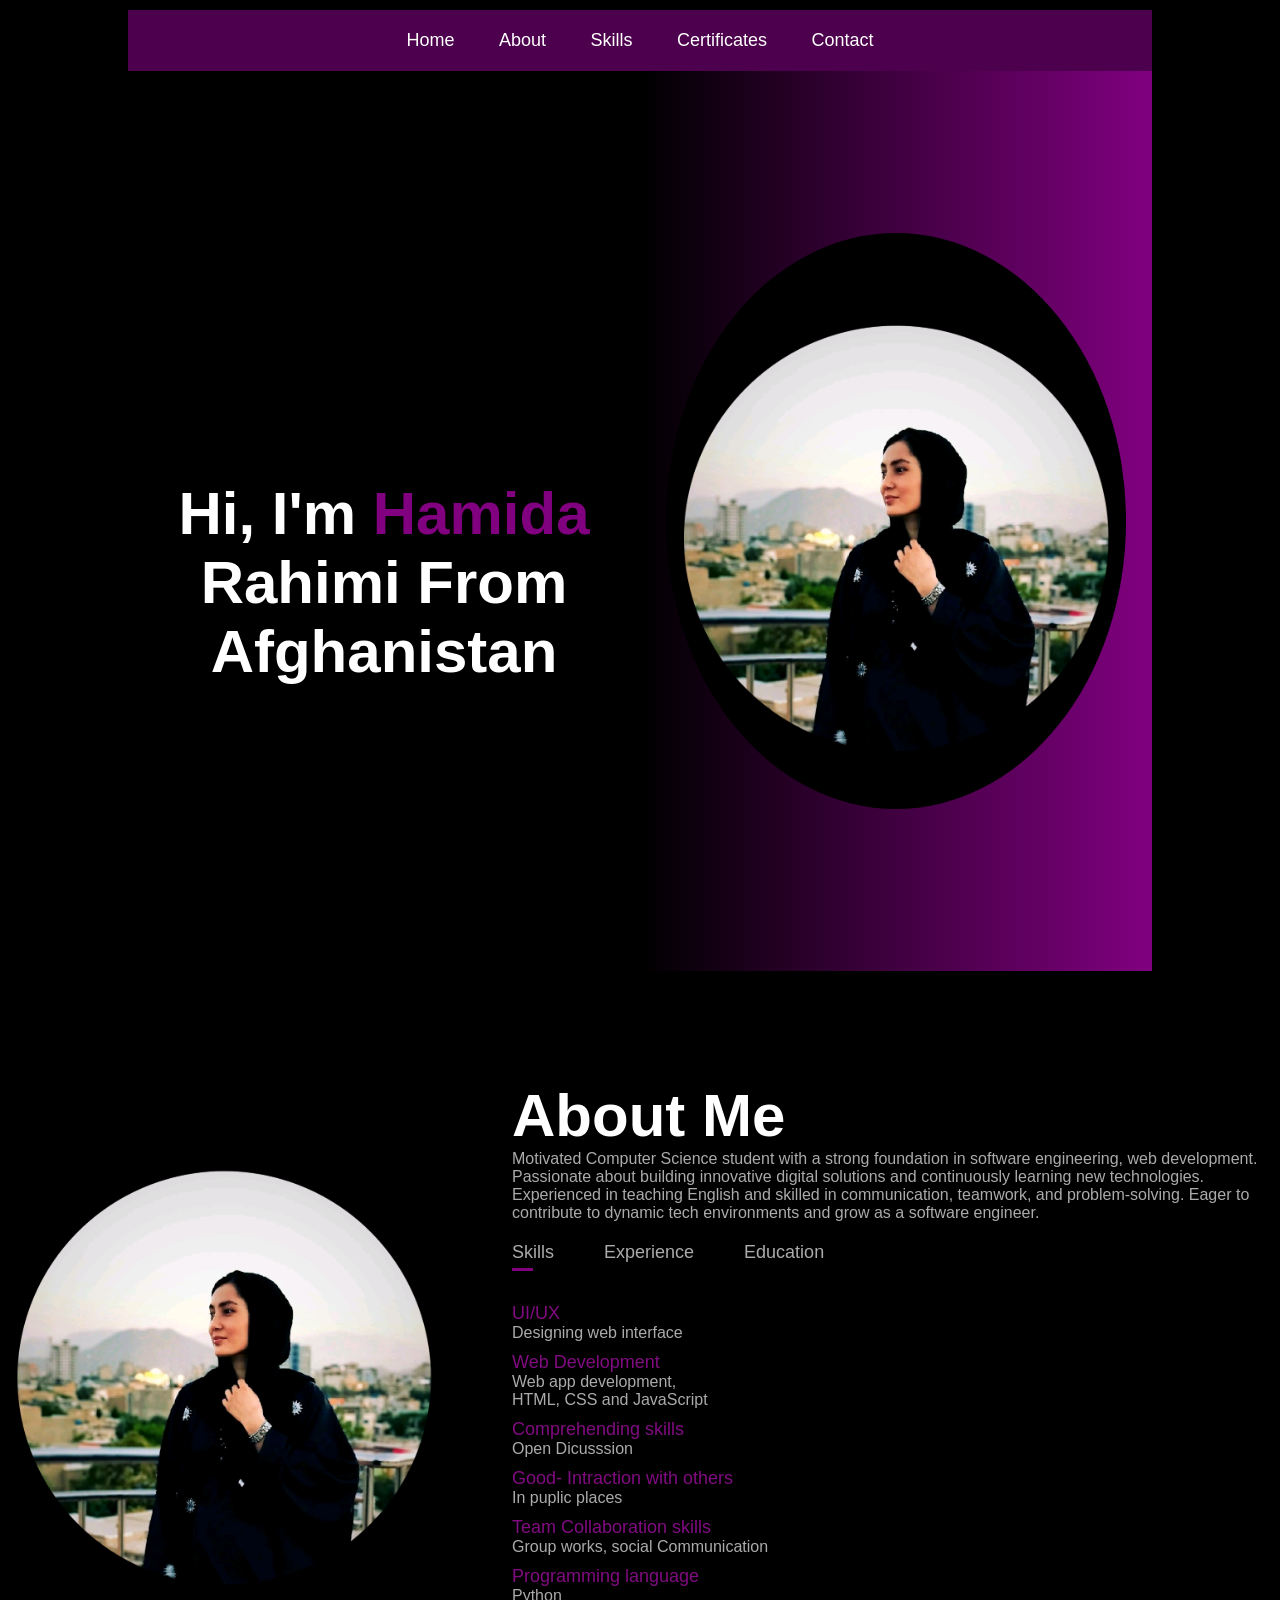
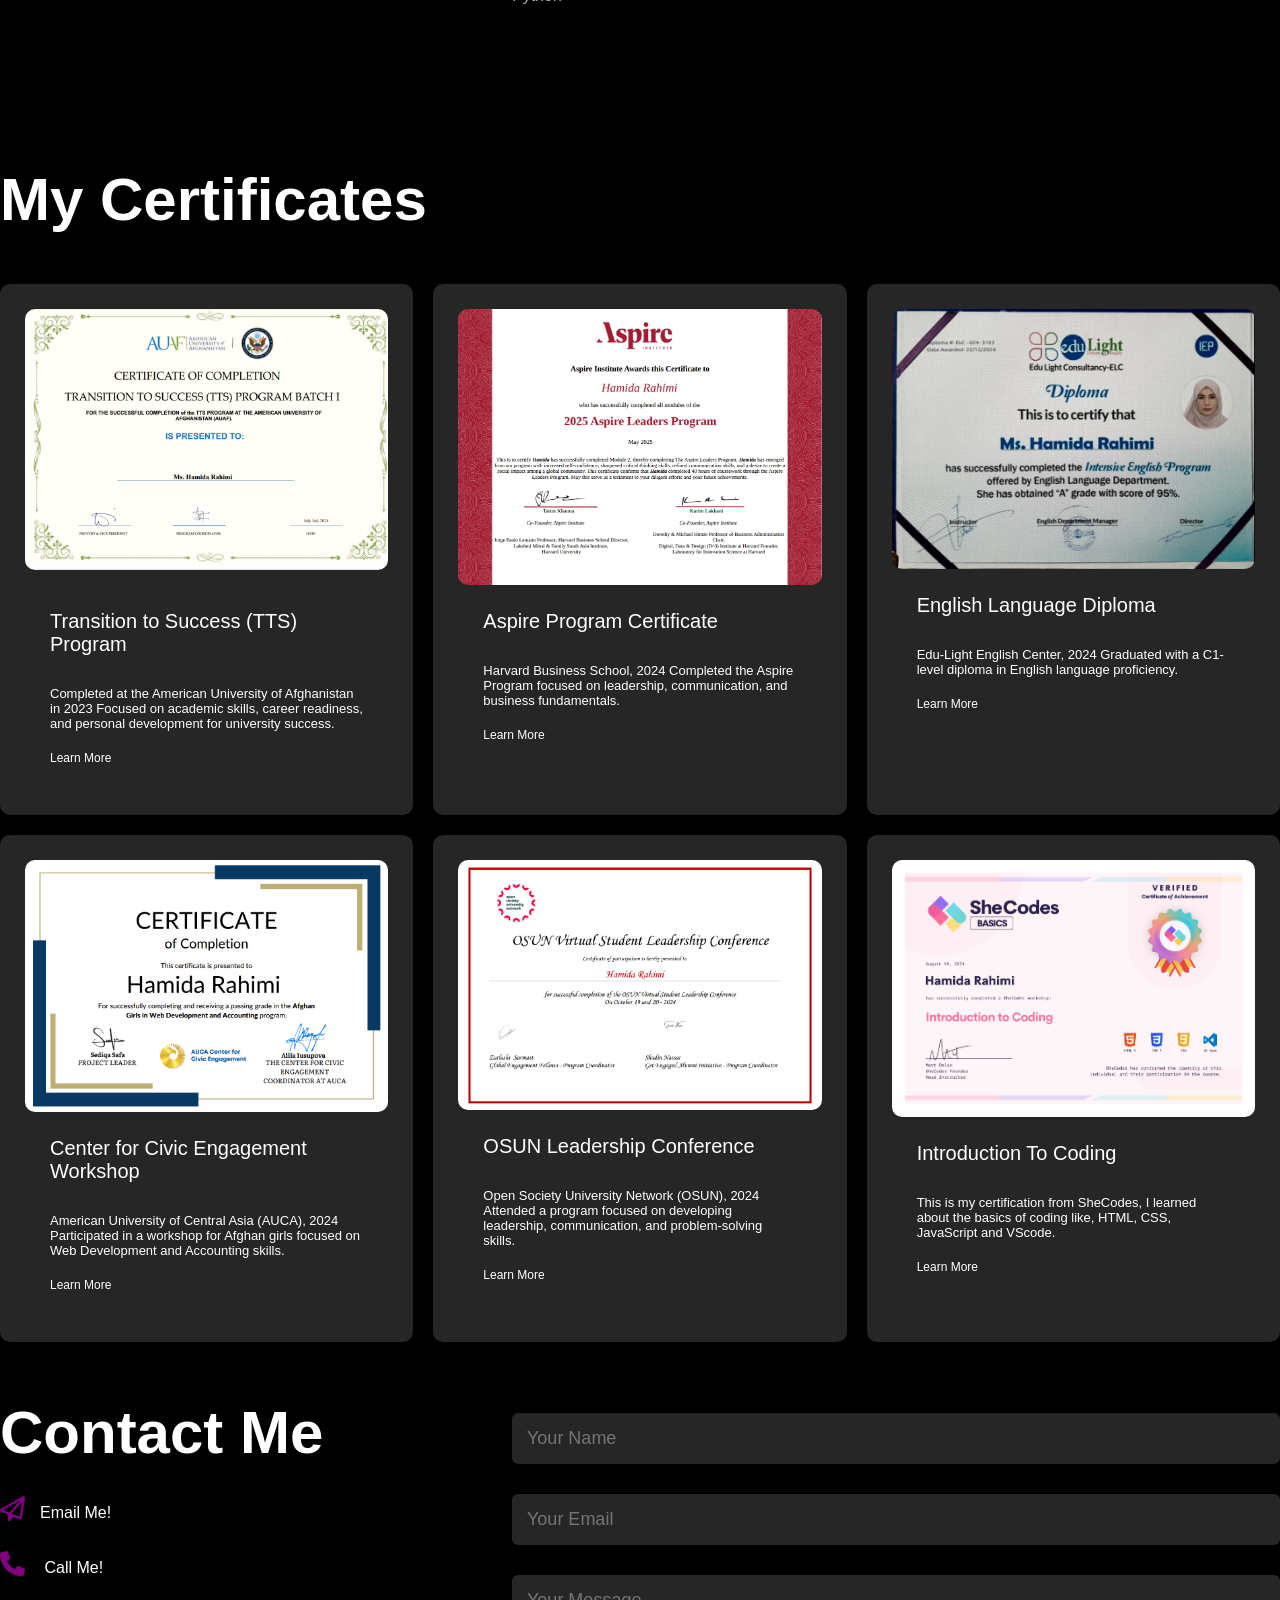
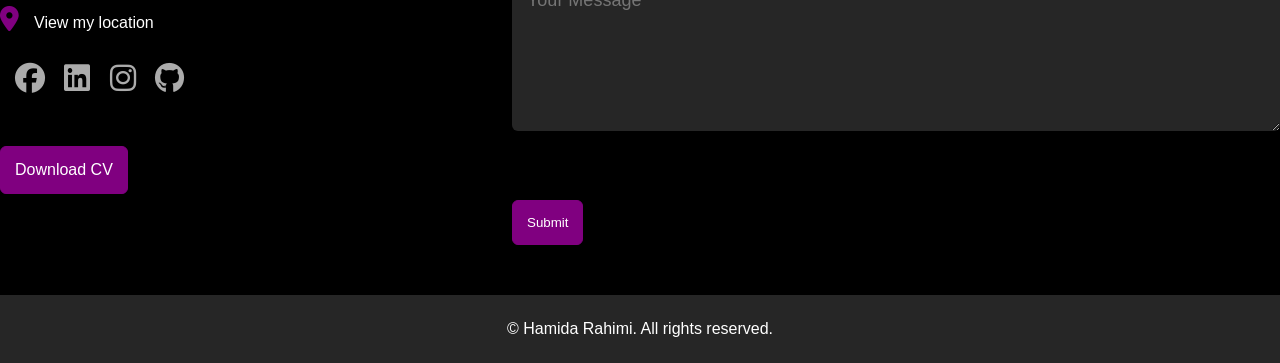
==== profilio.html @ fcdbafe4 "New changes  on navebar" ====
<!DOCTYPE html>
<html lang="en">
<head>
    <meta charset="UTF-8">
    <meta name="viewport" content="width=device-width, initial-scale=1.0">
    <title>Personal Portfolio Website</title>
    <link rel="stylesheet" href="Style.css">
    <head>
  <link rel="stylesheet" href="https://cdnjs.cloudflare.com/ajax/libs/font-awesome/6.4.0/css/all.min.css">
</head>
</head>
<body>
    <div id="header.">
        <div class="container3">
            <nav class="navbar1">
                <ul>
                    <li> <a href="#">Home</a></li>
                    <li> <a href="#about">About</a></li>
                    <li> <a href="#about">Skills</a></li>
                    <li> <a href="#certificate">Certificates</a></li>
                    <li> <a href="#contact">Contact</a></li>
                </ul>
            </nav>
            <div class="container1">
             <div class="right-sidee">
                <div class="hearder-text">
            <h1>Hi, I'm <span>Hamida</span> <br>Rahimi From Afghanistan</h1>  </div>
        </div>   
        <div class="left-sidee">
            <img src="hamid1.png" alt="Your Image" class="profile-pic">
        </div>
        
    </div>
        </div>
    </div>

    <!-- about section -->

    <div id="about">
        <div class="container">
            <div class="row">
                <div class="about-col-1">
                    <img src="hamid1.png">
                </div>
                <div class="about-col-2">
                    <h1 class="sub-title">About Me </h1>
                    <p>
                        Motivated Computer Science student with a strong foundation in software 
                        engineering, web development. Passionate about building innovative 
                        digital solutions and continuously learning new technologies. Experienced in teaching English
                         and skilled in communication, teamwork, and problem-solving. Eager to contribute to dynamic
                          tech environments and grow as a software engineer.
                    </p>
                    <div class="tab-titles">
                        <p class="tab-links active-link" onclick="opentab('skills')">Skills</p>
                        <p class="tab-links" onclick="opentab('experience')">Experience</p>
                        <p class="tab-links" onclick="opentab('education')">Education</p>
                    </div>
                    <div class="tab-contents active-tab" id="skills">
                        <ul>
                            <li><span>UI/UX</span><br> Designing web interface</li>
                            <li><span>Web Development</span><br> Web app development, <br> HTML, CSS and JavaScript</li>
                            <li><span>Comprehending skills</span><br> Open Dicusssion</li>
                            <li><span>Good- Intraction with others</span><br> In puplic places</li>
                            <li><span>Team Collaboration skills</span><br> Group works, social Communication</li>
                            <li><span>Programming language</span><br> Python</li>
                        </ul>
                    </div>

                    <div class="tab-contents" id="experience">
                        <ul>
                            <li><span>English/computer volunteer instructor (6 months)</span><br> Humanitarian organization for social welfare(HOSW)</li>
                            <li><span>English language Instructor Asistant(5 Months)</span><br> Star Educational Sociaty |Bamyan province|</li>
                            <li><span>English Language Trainer </span><br> Private School | Daikundi Provice| </li>
                            <li><span>Speaking Trainer</span><br> GPC organization |Online-Class| </li>

                        </ul>
                    </div>

                    <div class="tab-contents" id="education">
                        <ul>
                            <li><span>2022</span><br> Graduated From School(Tagab Female High School)</li>
                            <li><span>2023</span><br> Completed TTS Program at AUAF </li>
                            <li><span>2024</span><br> Began Undergraduate Studies at AUAF</li>
                            <li><span>2024</span><br> C1 level Graduated from Edu-light English Center</li>
                            <li><span>2025-Current</span><br> Majoring in Computer Science at AUAF</li>
                            <li><span>2025-Current</span><br> Web Development at HWRO</li>
                            
                        </ul>
                    </div>
                </div>
            </div>
        </div>
    </div>

    <!-- ---------------------------------certifecate------------------------------- -->

    <div id="certificate">
        <div class="container">
            <h1 class="sub-title"> My Certificates</h1>
            <div class="certificates-list">
                <div class="cer1">
                <img src="Diplomas/auaf c.png" alt=""> 
                <div class="mored"> 
                    <br>
                    <h2>Transition to Success (TTS) Program</h2> <br>
                    <p>
                     Completed at the American University of Afghanistan in 2023
                    Focused on academic skills, career readiness, and personal development for university success. 
                    </p>
                    <a href="https://www.auaf.edu.af/general-8">Learn More</a>
                </div>
                </div>
                <div class="cer1">
                    <img src="Diplomas/aspire.png" alt="">
                <div>
                    <h2>Aspire Program Certificate</h2> <br>
                    <p>
                     Harvard Business School, 2024
                        Completed the Aspire Program focused on leadership, communication, and business fundamentals.
                    </p>
                    <a href="https://www.aspireleaders.org/program/aspire-leaders-program/">Learn More</a>
                </div>

                </div>
                <div class="cer1">
                    <img src="Diplomas/Edu light diploma(1).jpg" alt="">
                
                <div>
                    <h2>English Language Diploma</h2> <br>
                    <p>
                       Edu-Light English Center, 2024
                      Graduated with a C1-level diploma in English language proficiency.


                    </p>
                    <a href="https://www.edu-light.com/">Learn More</a>
                </div>
                </div>
                <div class="cer1">
                    <img src="Diplomas/auca.png" alt="">
                
                <div>
                    <h2>Center for Civic Engagement Workshop</h2> <br>
                    <p>
                  American University of Central Asia (AUCA), 2024
                Participated in a workshop for Afghan girls focused on Web Development and Accounting skills.


                    </p>
                    <a href="https://auca.kg/en/workshops/">Learn More</a>
                </div>
                </div>
                <div class="cer1">
                    <img src="Diplomas/osun.png" alt="">
                
                <div>
                    <h2>OSUN Leadership Conference</h2> <br>
                    <p>
                  Open Society University Network (OSUN), 2024
                  Attended a program focused on developing leadership, communication, and problem-solving skills.
                    </p>
                    <a href="https://opensocietyuniversitynetwork.org/opportunities/virtual-student-leadership-conference">Learn More</a>
                </div>
                </div>
                <div class="cer1">
                    <img src="Diplomas/shecodes.png" alt="">
                
                <div>
                    <h2>Introduction To Coding</h2> <br>
                    <p>This is my certification from SheCodes, I learned about the basics of coding 
                        like, HTML, CSS, JavaScript and VScode.
                    </p>
                    <a href="https://www.shecodes.io/">Learn More</a>
                </div>
                </div>
            </div>
        </div>
    </div>
<br>
<br>
    <!-- --------------------------Contact ME------------------ -->

      <div id="contact">
        <div class="contaner">
            <div class="row">
                <div class="contact-left">
                    <h1 class="sub-title">Contact Me</h1>
                    <p> <i class="fa-regular fa-paper-plane"></i><a href="mailto:hamidarahimi154@gmail.com" style="text-decoration: none; color: white;">Email Me!</a></p>
                    <p> <i class="fa-solid fa-phone"></i> <a href="tel:+93777700831" style="text-decoration: none; color: white;">Call Me!</a></p>
                    <p> <i class="fa-solid fa-location-dot"></i><a href="https://maps.app.goo.gl/VafP9FUpVTHmqbGw8" style="text-decoration: none; color: white;" >View my location</p>
                    <div class="social-icons">
                        <a href="https://www.facebook.com/share/16F153yAP7/"><i class="fa-brands fa-facebook"></i></a>
                        <a href="https://www.linkedin.com/in/hamida-rahimi-b41926293?utm_source=share&utm_campaign=share_via&utm_content=profile&utm_medium=android_app"><i class="fa-brands fa-linkedin"></i></a>
                        <a href="https://www.instagram.com/ii_rahimi_001?igsh=ZGUzMzM3NWJiOQ=="><i class="fa-brands fa-instagram"></i></a>
                        <a href="https://github.com/LunatriX0"><i class="fa-brands fa-github"></i></a>
                      
                    </div>
                    <a href="Rahimi CV.pdf" download class="btn btn2">Download CV</a>
                </div>
                <div class="contact-right">
                    <form>
                        <input type="text" name="Name" placeholder="Your Name" required>
                        <input type="email" name="email" placeholder="Your Email" required>
                        <textarea name="Message" rows="6" placeholder="Your Message"></textarea>
                        <button type="submit" class="btn btn2">Submit</button>
                    </form>
                </div>
            </div>
        </div>
        <footer>
        <div class="copyright">
            <p>© Hamida Rahimi. All rights reserved.</p>
        </div>
    </footer>
     </div> 

     
    <script>

        var tablinks = document.getElementsByClassName("tab-links");
        var tabcontents = document.getElementsByClassName("tab-contents");
        function opentab(tabname){
            for(tablink of tablinks){
                tablink.classList.remove("active-link");
            }
            for(tabcontent of tabcontents){
                tabcontent.classList.remove("active-tab");
            }
            event.currentTarget.classList.add("active-link");
            document.getElementById(tabname).classList.add("active-tab")
        }
    </script>
</body>
</html>
---- Style.css ----
* {
    margin: 0;
    padding: 0;
    font-family: 'Roboto', sans-serif;
    box-sizing: border-box;
}
body{
    background: rgb(0, 0, 0);
    color: #fff;
}
#header{
    width: 100%;
    height: 100vh;
    background-image: url();
    background-size: cover;
    background-position: center;
}   
 .container3{
    padding: 10px 10%; 
}
.navbar1{
  display: flex;
  justify-content: space-around;
  background-color: #8000809a;
  padding: 10px 0;
  position: sticky;
  top: 0;
  left: 0;
  right: 0;
}
nav{
    display: flex;
    align-items: center;
    justify-content: space-between;
    flex-wrap: wrap;
} 


.container1 {
    display: flex;
    height: 100vh; /* Full viewport height */
}

.left-sidee {
    flex: 1; /* Takes up 50% of the width */
    background: linear-gradient(to left, #800080, rgba(0, 0, 0, 0.5));
    display: flex;
    justify-content: center;
    align-items: center;
}

.profile-pic {
    border-radius: 500%; /* Circular image */
    width: 90%; /* Adjust size as needed */
}

.right-sidee {
    flex: 1; /* Takes up 50% of the width */
    background-color: black;
    color: white;
    display: flex;
    flex-direction: column;
    justify-content: center;
    align-items: center;
    text-align: center;
}



nav ul li{
    display: inline-block;
    list-style: none;
    margin: 10px 20px;
}
nav ul li a{
    color: #fff;
    text-decoration: none;
    font-size: 18px;
    position: relative;
}
nav ul li a::after{
    content: '';
    width: 0;
    height: 3px;
    background: #800080;
    position: absolute;
    left: 0;
    bottom: -6px;
    transition: 0.5s;
}
nav ul li a:hover::after{
    width: 100%;
}
.hearder-text{
    margin-top: 20%;
    font-size: 30px;
}
.hearder-text h1{
    font-size: 60px;
    margin-top: 20px;
}
.hearder-text h1 span{
    color: #800080;
}
/* about section */
#about{
    padding: 100px 0;
    color: #ababab;
}
.row{
    display: flex;
    justify-content: space-between;
    flex-wrap: wrap;
}
.about-col-1{
    flex-basis: 35%;
}
.about-col-1 img{
    width: 100%;
    border-radius: 15px;
}
.about-col-2{
    flex-basis: 60%;

}
.sub-title{
    font-size: 60px;
    font-weight: 600;
    color: #fff;
}
.tab-titles{
    display: flex;
    margin: 20px 0 40px;

}
.tab-links{
    margin-right: 50px;
    font-size: 18px;
    font-weight: 500;
    cursor: pointer;
    position: relative;
}

.tab-links::after{
    content:'' ;
    width: 0;
    height: 3px;
    background: #800080;
    position: absolute;
    left: 0;
    bottom: -8px;
    transition: 0.5s;
}
.tab-links.active-link::after{
    width: 50%;
}
.tab-contents ul,li{
    list-style: none;
    margin: 10px 0;

}
.tab-contents ul li span{
    color: #810b81;
    font-size: 18px;
    font-family: 'Roboto', sans-serif;
}
.tab-contents{
    display: none;

}
.tab-contents.active-tab{
    display: block;
}
/* <-----------------My certificates-------------------> */
#certificate{
    padding: 20px 0;
}
.certificates-list{
    display: grid;
    grid-template-columns: repeat(auto-fit, minmax(250px, 1fr));
    grid-gap: 40px;
    margin-top: 50px;
}



.cer1{
    border-radius: 10px;
    position: relative;
    overflow: hidden;
    

}
.cer1 img{
    width: 100%;
    border-radius: 10px;
    display: block;

}

.certificates-list {
    display: grid;
    grid-template-columns: repeat(3, 1fr); /* Creates three equal columns */
    gap: 20px; /* Space between items */
}

.certificates-list div {
    background: #262626;
    padding: 25px;
    font-size: 13px;
    font-weight: 300;
    border-radius: 10px;
    transition: background 0.5s, transform 0.5s;
}

.certificates-list div h2 {
    font-size: 20px;
    font-weight: 500;
    margin-bottom: 15px;
}

.certificates-list div a {
    text-decoration: none;
    color: white;
    font-size: 12px;
    margin-top: 20px;
    display: inline-block;
}



.certificates-list div:hover{
    background: #800080;
    transform: translateY(-10px);
}


/* --------------contact me-------------- */


.contact-left{
    flex-basis: 35%;

}
.contact-right{
    flex-basis: 60%;
}
.contact-left p{
    margin-top: 30px;
}
.contact-left p i{
    color: #800080;
    margin-right: 15px;
    font-size: 25px;
}
.social-icons{
    margin-top: 30px;
}
.social-icons a{
    text-decoration: none;
    font-size: 30px;
    margin-right: 15px;
    color: #ababab;
    display: inline-block;
    transition: transform 0.5s;
}

.social-icons a:hover{
    color: #800080;
    transform: translateY(-5px);
}
.btn.btn2{
    display: inline-block;
    background: #800080;
}
.contact-right form{
    width: 100%;

}
form input, form textarea{
    width: 100%;
    border: 0;
    outline: none;
    background: #262626;
    padding: 15px;
    margin: 15px 0;
    color: #fff;
    font-size: 18px;
    border-radius: 6px;
}
.form.btn2{
    padding: 14px 60px;
    font-size: 18px;
    margin-top: 20px;
    cursor: pointer;
}
.btn{
    display: block;
    margin: 50px auto;
    width: fit-content;
    border: 1px solid #800080;
    padding: 14px;
    border-radius: 6px;
    text-decoration: none;
    color: #fff;
    cursor: pointer;
    transition: background 0.5s;
}
.btn:hover{
    background-color: #810b81;
}
.copyright{
    width: 100%;
    text-align: center;
    padding: 25px 0;
    background: #262626;
    font-weight: 20px;
} */
/* -------------css for small screens------------ */
@media only screen and (max-width:600px){
    

}
@media (max-width: 768px) {
    .certificates-list {
        grid-template-columns: repeat(2, 1fr); /* Two columns */
    }
}

@media (max-width: 480px) {
    .certificates-list {
        grid-template-columns: 1fr; /* One column */
    }
}
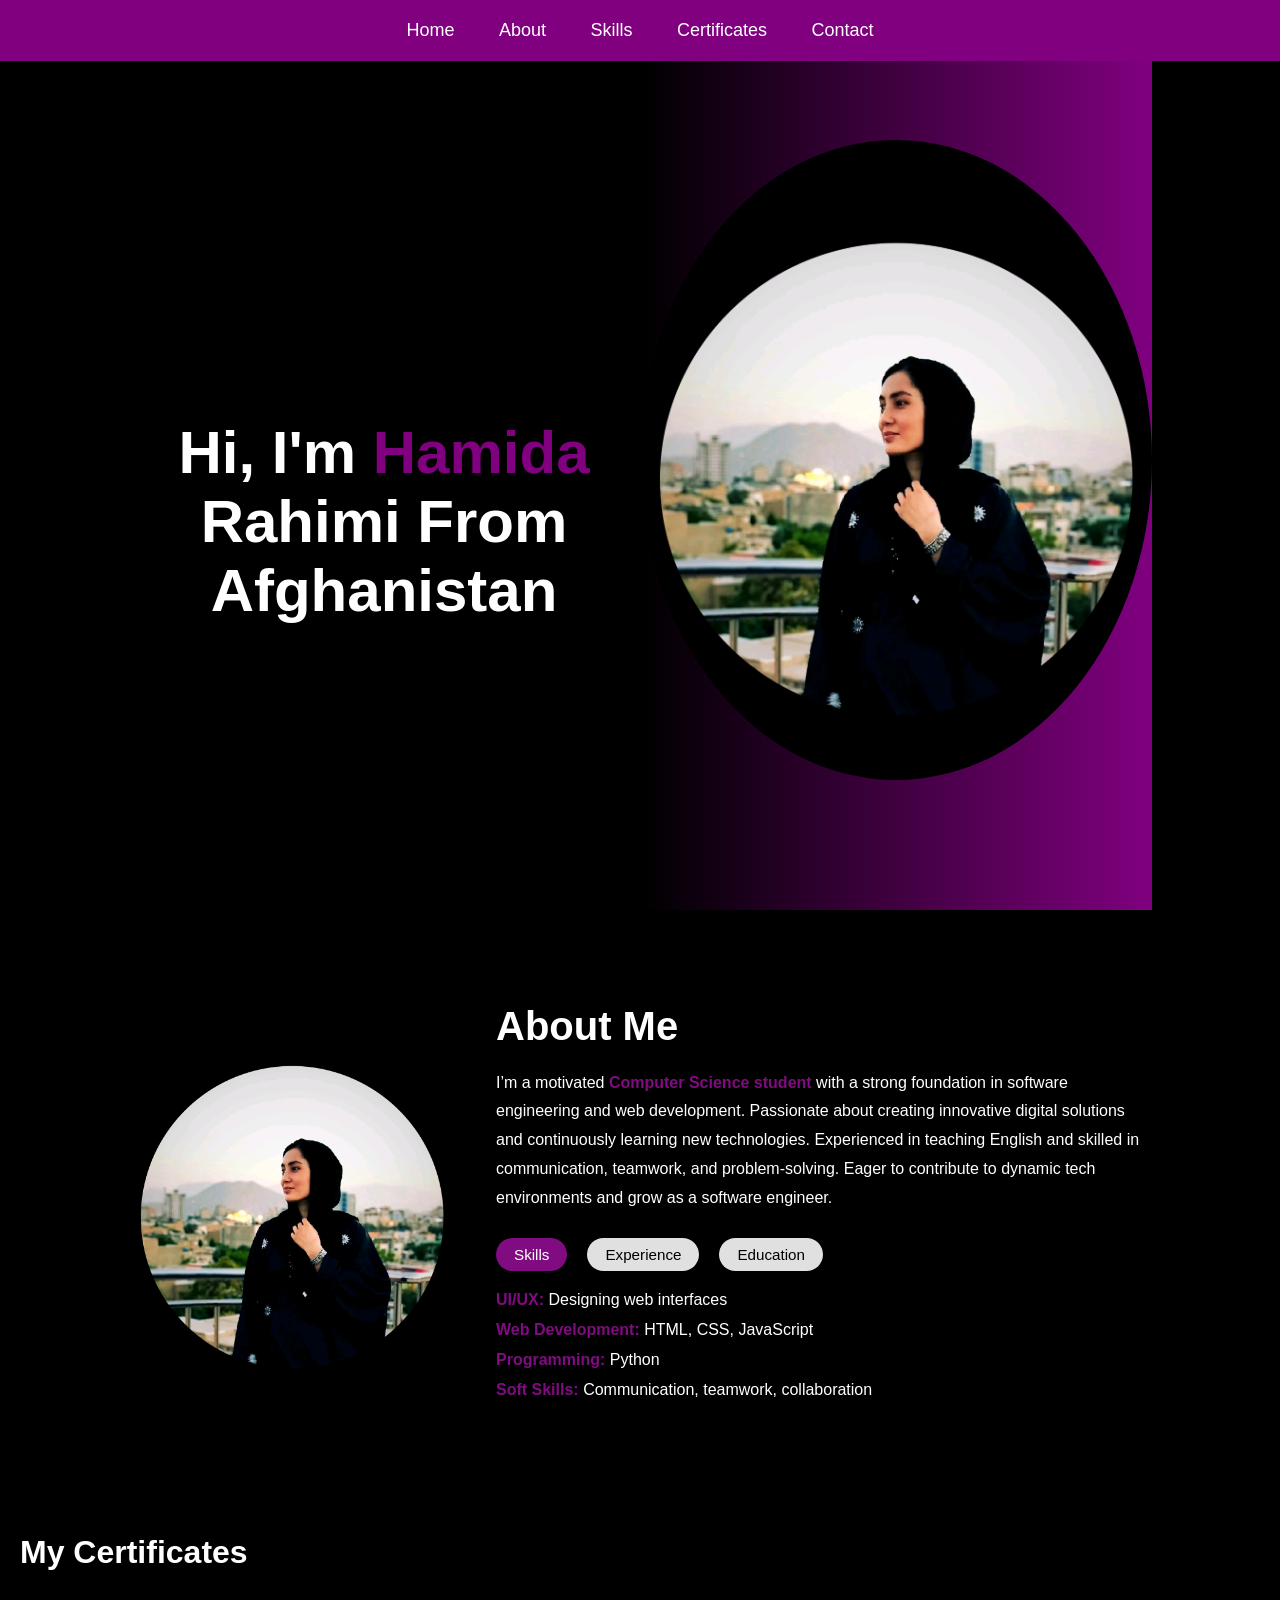
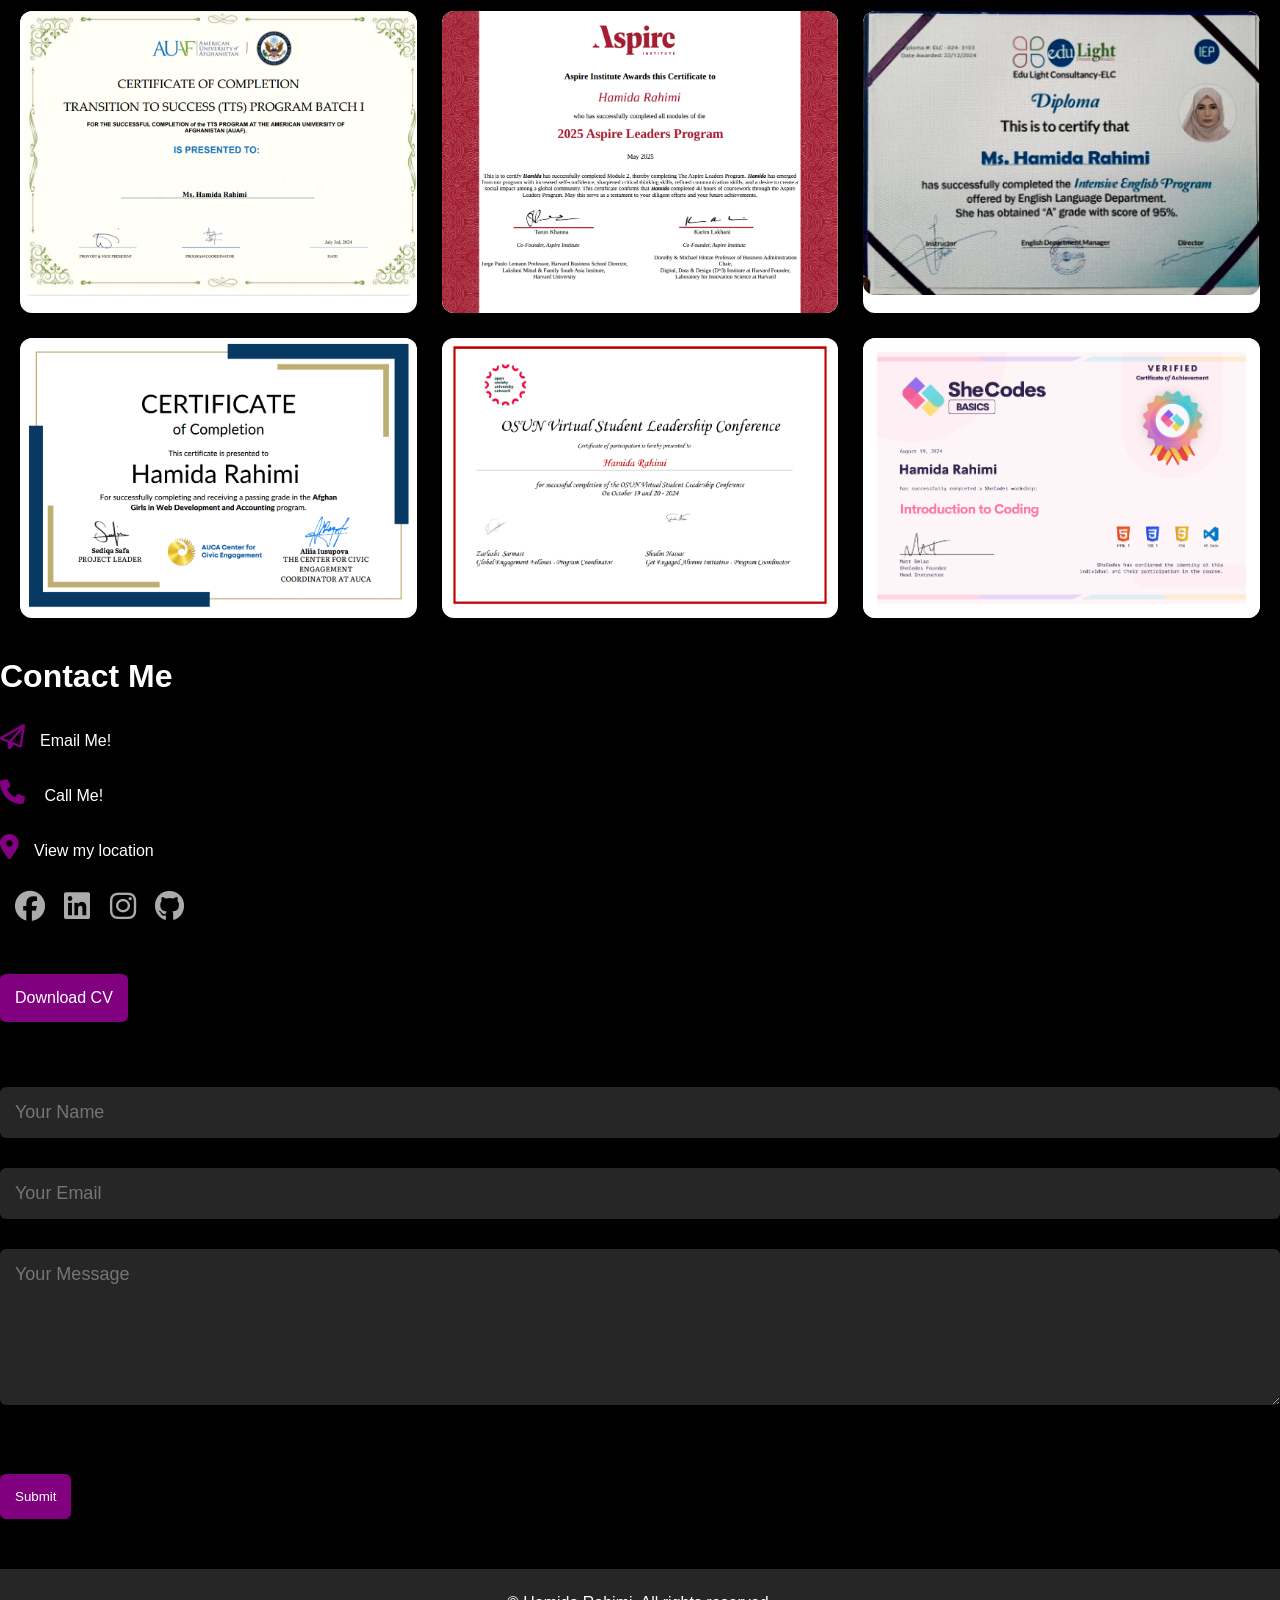
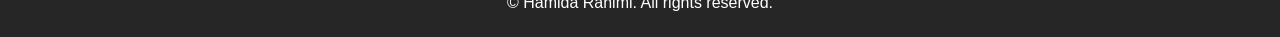
==== commit b70f86c4: "Refactor About and Certificate sections for improved layout and responsiveness; enhance navbar styli" ====
--- a/profilio.html
+++ b/profilio.html
@@ -36,7 +36,7 @@
 
     <!-- about section -->
 
-    <div id="about">
+    <!-- <div id="about">
         <div class="container">
             <div class="row">
                 <div class="about-col-1">
@@ -91,94 +91,162 @@
                 </div>
             </div>
         </div>
+    </div> -->
+
+
+
+
+    <!-- About Section -->
+<section id="about" class="about">
+  <div class="container">
+    <div class="about-wrapper">
+      <!-- Left Column -->
+      <div class="about-img">
+        <img src="hamid1.png" alt="Profile Picture">
+      </div>
+
+      <!-- Right Column -->
+      <div class="about-content">
+        <h1 class="title">About Me</h1>
+        <p class="description">
+          I’m a motivated <span>Computer Science student</span> with a strong foundation in 
+          software engineering and web development. Passionate about creating 
+          innovative digital solutions and continuously learning new technologies.  
+          Experienced in teaching English and skilled in communication, teamwork, and problem-solving.  
+          Eager to contribute to dynamic tech environments and grow as a software engineer.
+        </p>
+
+        <!-- Tabs -->
+        <div class="tabs">
+          <button class="tab-btn active" data-tab="skills">Skills</button>
+          <button class="tab-btn" data-tab="experience">Experience</button>
+          <button class="tab-btn" data-tab="education">Education</button>
+        </div>
+
+        <!-- Tab Contents -->
+        <div class="tab-content active" id="skills">
+          <ul>
+            <li><span>UI/UX:</span> Designing web interfaces</li>
+            <li><span>Web Development:</span> HTML, CSS, JavaScript</li>
+            <li><span>Programming:</span> Python</li>
+            <li><span>Soft Skills:</span> Communication, teamwork, collaboration</li>
+          </ul>
+        </div>
+
+        <div class="tab-content" id="experience">
+          <ul>
+            <li><span>Volunteer Instructor:</span> HOSW (6 months)</li>
+            <li><span>Assistant Instructor:</span> Star Educational Society (5 months)</li>
+            <li><span>Language Trainer:</span> Private School, Daikundi</li>
+            <li><span>Speaking Trainer:</span> GPC Online</li>
+          </ul>
+        </div>
+
+        <div class="tab-content" id="education">
+          <ul>
+            <li><span>2022:</span> Graduated from Tagab Female High School</li>
+            <li><span>2023:</span> Completed TTS Program at AUAF</li>
+            <li><span>2024:</span> Began Undergraduate Studies at AUAF</li>
+            <li><span>2024:</span> C1 English - Edu-light Center</li>
+            <li><span>2025-Now:</span> Computer Science, AUAF</li>
+            <li><span>2025-Now:</span> Web Development, HWRO</li>
+          </ul>
+        </div>
+      </div>
     </div>
-
-    <!-- ---------------------------------certifecate------------------------------- -->
-
-    <div id="certificate">
-        <div class="container">
-            <h1 class="sub-title"> My Certificates</h1>
-            <div class="certificates-list">
-                <div class="cer1">
-                <img src="Diplomas/auaf c.png" alt=""> 
-                <div class="mored"> 
-                    <br>
-                    <h2>Transition to Success (TTS) Program</h2> <br>
-                    <p>
-                     Completed at the American University of Afghanistan in 2023
-                    Focused on academic skills, career readiness, and personal development for university success. 
-                    </p>
-                    <a href="https://www.auaf.edu.af/general-8">Learn More</a>
-                </div>
-                </div>
-                <div class="cer1">
-                    <img src="Diplomas/aspire.png" alt="">
-                <div>
-                    <h2>Aspire Program Certificate</h2> <br>
-                    <p>
-                     Harvard Business School, 2024
-                        Completed the Aspire Program focused on leadership, communication, and business fundamentals.
-                    </p>
-                    <a href="https://www.aspireleaders.org/program/aspire-leaders-program/">Learn More</a>
-                </div>
-
-                </div>
-                <div class="cer1">
-                    <img src="Diplomas/Edu light diploma(1).jpg" alt="">
-                
-                <div>
-                    <h2>English Language Diploma</h2> <br>
-                    <p>
-                       Edu-Light English Center, 2024
-                      Graduated with a C1-level diploma in English language proficiency.
-
-
-                    </p>
-                    <a href="https://www.edu-light.com/">Learn More</a>
-                </div>
-                </div>
-                <div class="cer1">
-                    <img src="Diplomas/auca.png" alt="">
-                
-                <div>
-                    <h2>Center for Civic Engagement Workshop</h2> <br>
-                    <p>
-                  American University of Central Asia (AUCA), 2024
-                Participated in a workshop for Afghan girls focused on Web Development and Accounting skills.
-
-
-                    </p>
-                    <a href="https://auca.kg/en/workshops/">Learn More</a>
-                </div>
-                </div>
-                <div class="cer1">
-                    <img src="Diplomas/osun.png" alt="">
-                
-                <div>
-                    <h2>OSUN Leadership Conference</h2> <br>
-                    <p>
-                  Open Society University Network (OSUN), 2024
-                  Attended a program focused on developing leadership, communication, and problem-solving skills.
-                    </p>
-                    <a href="https://opensocietyuniversitynetwork.org/opportunities/virtual-student-leadership-conference">Learn More</a>
-                </div>
-                </div>
-                <div class="cer1">
-                    <img src="Diplomas/shecodes.png" alt="">
-                
-                <div>
-                    <h2>Introduction To Coding</h2> <br>
-                    <p>This is my certification from SheCodes, I learned about the basics of coding 
-                        like, HTML, CSS, JavaScript and VScode.
-                    </p>
-                    <a href="https://www.shecodes.io/">Learn More</a>
-                </div>
-                </div>
-            </div>
-        </div>
+  </div>
+</section>
+
+
+<!-- Certificate Section -->
+<div id="certificate">
+  <div class="container">
+    <h1 class="sub-title"> My Certificates</h1>
+    <div class="certificates-list">
+
+      <!-- Certificate 1 -->
+      <div class="cer1">
+        <img src="Diplomas/auaf c.png" alt="AUAF Certificate"> 
+        <div class="overlay"> 
+          <h2>Transition to Success (TTS) Program</h2>
+          <p>
+            Completed at the American University of Afghanistan in 2023.  
+            Focused on academic skills, career readiness, and personal development.
+          </p>
+          <a href="https://www.auaf.edu.af/general-8" target="_blank">Learn More</a>
+        </div>
+      </div>
+
+      <!-- Certificate 2 -->
+      <div class="cer1">
+        <img src="Diplomas/aspire.png" alt="Aspire Certificate">
+        <div class="overlay">
+          <h2>Aspire Program Certificate</h2>
+          <p>
+            Harvard Business School, 2024.  
+            Completed the Aspire Program focused on leadership, communication, and business fundamentals.
+          </p>
+          <a href="https://www.aspireleaders.org/program/aspire-leaders-program/" target="_blank">Learn More</a>
+        </div>
+      </div>
+
+      <!-- Certificate 3 -->
+      <div class="cer1">
+        <img src="Diplomas/Edu light diploma(1).jpg" alt="Edu-Light Diploma">
+        <div class="overlay">
+          <h2>English Language Diploma</h2>
+          <p>
+            Edu-Light English Center, 2024.  
+            Graduated with a C1-level diploma in English language proficiency.
+          </p>
+          <a href="https://www.edu-light.com/" target="_blank">Learn More</a>
+        </div>
+      </div>
+
+      <!-- Certificate 4 -->
+      <div class="cer1">
+        <img src="Diplomas/auca.png" alt="AUCA Workshop">
+        <div class="overlay">
+          <h2>Center for Civic Engagement Workshop</h2>
+          <p>
+            American University of Central Asia (AUCA), 2024.  
+            Participated in a workshop for Afghan girls focused on Web Development and Accounting skills.
+          </p>
+          <a href="https://auca.kg/en/workshops/" target="_blank">Learn More</a>
+        </div>
+      </div>
+
+      <!-- Certificate 5 -->
+      <div class="cer1">
+        <img src="Diplomas/osun.png" alt="OSUN Leadership">
+        <div class="overlay">
+          <h2>OSUN Leadership Conference</h2>
+          <p>
+            Open Society University Network (OSUN), 2024.  
+            Attended a program focused on developing leadership, communication, and problem-solving skills.
+          </p>
+          <a href="https://opensocietyuniversitynetwork.org/opportunities/virtual-student-leadership-conference" target="_blank">Learn More</a>
+        </div>
+      </div>
+
+      <!-- Certificate 6 -->
+      <div class="cer1">
+        <img src="Diplomas/shecodes.png" alt="SheCodes Certificate">
+        <div class="overlay">
+          <h2>Introduction To Coding</h2>
+          <p>
+            Certification from SheCodes, where I learned the basics of coding:  
+            HTML, CSS, JavaScript, and using VS Code.
+          </p>
+          <a href="https://www.shecodes.io/" target="_blank">Learn More</a>
+        </div>
+      </div>
+
     </div>
-<br>
-<br>
+  </div>
+</div>
+
+
     <!-- --------------------------Contact ME------------------ -->
 
       <div id="contact">
@@ -216,7 +284,7 @@
      </div> 
 
      
-    <script>
+    <!-- <script>
 
         var tablinks = document.getElementsByClassName("tab-links");
         var tabcontents = document.getElementsByClassName("tab-contents");
@@ -230,6 +298,27 @@
             event.currentTarget.classList.add("active-link");
             document.getElementById(tabname).classList.add("active-tab")
         }
-    </script>
+    </script> -->
+
+    <script>
+  // Select all tab buttons and tab content divs
+  const tabButtons = document.querySelectorAll('.tab-btn');
+  const tabContents = document.querySelectorAll('.tab-content');
+
+  tabButtons.forEach(button => {
+    button.addEventListener('click', () => {
+      const target = button.dataset.tab;
+
+      // Remove active class from all buttons and contents
+      tabButtons.forEach(btn => btn.classList.remove('active'));
+      tabContents.forEach(content => content.classList.remove('active'));
+
+      // Add active class to clicked button and corresponding content
+      button.classList.add('active');
+      document.getElementById(target).classList.add('active');
+    });
+  });
+</script>
+
 </body>
 </html>
--- a/Style.css
+++ b/Style.css
@@ -19,14 +19,16 @@
     padding: 10px 10%; 
 }
 .navbar1{
-  display: flex;
+ display: flex;
   justify-content: space-around;
-  background-color: #8000809a;
   padding: 10px 0;
   position: sticky;
+  right: 0; 
+  position: fixed;
   top: 0;
   left: 0;
-  right: 0;
+  width: 100%;
+  background: #800080;
 }
 nav{
     display: flex;
@@ -35,7 +37,6 @@
     flex-wrap: wrap;
 } 
 
-
 .container1 {
     display: flex;
     height: 100vh; /* Full viewport height */
@@ -50,8 +51,8 @@
 }
 
 .profile-pic {
-    border-radius: 500%; /* Circular image */
-    width: 90%; /* Adjust size as needed */
+    border-radius: 50%; 
+    width: 100%; 
 }
 
 .right-sidee {
@@ -102,137 +103,193 @@
 .hearder-text h1 span{
     color: #800080;
 }
-/* about section */
-#about{
-    padding: 100px 0;
-    color: #ababab;
-}
-.row{
-    display: flex;
-    justify-content: space-between;
-    flex-wrap: wrap;
-}
-.about-col-1{
-    flex-basis: 35%;
-}
-.about-col-1 img{
-    width: 100%;
-    border-radius: 15px;
-}
-.about-col-2{
-    flex-basis: 60%;
-
-}
-.sub-title{
-    font-size: 60px;
-    font-weight: 600;
-    color: #fff;
-}
-.tab-titles{
-    display: flex;
-    margin: 20px 0 40px;
-
-}
-.tab-links{
-    margin-right: 50px;
-    font-size: 18px;
-    font-weight: 500;
-    cursor: pointer;
-    position: relative;
-}
-
-.tab-links::after{
-    content:'' ;
-    width: 0;
-    height: 3px;
-    background: #800080;
-    position: absolute;
-    left: 0;
-    bottom: -8px;
-    transition: 0.5s;
-}
-.tab-links.active-link::after{
-    width: 50%;
-}
-.tab-contents ul,li{
-    list-style: none;
-    margin: 10px 0;
-
-}
-.tab-contents ul li span{
-    color: #810b81;
-    font-size: 18px;
-    font-family: 'Roboto', sans-serif;
-}
-.tab-contents{
-    display: none;
-
-}
-.tab-contents.active-tab{
-    display: block;
-}
-/* <-----------------My certificates-------------------> */
-#certificate{
-    padding: 20px 0;
-}
-.certificates-list{
-    display: grid;
-    grid-template-columns: repeat(auto-fit, minmax(250px, 1fr));
-    grid-gap: 40px;
-    margin-top: 50px;
-}
-
-
-
-.cer1{
-    border-radius: 10px;
-    position: relative;
-    overflow: hidden;
-    
-
-}
-.cer1 img{
-    width: 100%;
-    border-radius: 10px;
-    display: block;
-
+
+/* About Section */
+.about {
+  padding: 80px 10%;
+  background: black;
+  font-family: 'Poppins', sans-serif;
+}
+
+.about-wrapper {
+  display: grid;
+  grid-template-columns: 1fr 2fr;
+  gap: 40px;
+  align-items: center;
+}
+
+.about-img img {
+  width: 100%;
+  border-radius: 20px;
+  box-shadow: 0px 8px 25px rgba(0,0,0,0.15);
+  transition: transform 0.3s ease;
+}
+.about-img img:hover {
+  transform: scale(1.05);
+}
+
+.title {
+  font-size: 2.5rem;
+  margin-bottom: 20px;
+  color: white;
+}
+
+.description {
+  line-height: 1.8;
+  color: white;
+  margin-bottom: 25px;
+}
+.description span {
+  font-weight: 600;
+  color: #810b81;
+}
+
+/* Tabs */
+.tabs {
+  display: flex;
+  gap: 20px;
+  margin-bottom: 20px;
+}
+.tab-btn {
+  padding: 8px 18px;
+  border: none;
+  border-radius: 25px;
+  background: #e0e0e0;
+  cursor: pointer;
+  font-size: 0.95rem;
+  transition: all 0.3s;
+}
+.tab-btn.active,
+.tab-btn:hover {
+  background: #810b81;
+  color: #fff;
+}
+
+/* Tab Contents */
+.tab-content {
+  display: none;
+  animation: fadeIn 0.5s ease-in-out;
+}
+.tab-content.active {
+  display: block;
+}
+.tab-content ul {
+  list-style: none;
+  padding: 0;
+}
+.tab-content ul li {
+  margin-bottom: 12px;
+  font-size: 1rem;
+  color: white;
+}
+.tab-content ul li span {
+  font-weight: 600;
+  color: #810b81;
+}
+
+/* Animations */
+@keyframes fadeIn {
+  from {opacity: 0; transform: translateY(10px);}
+  to {opacity: 1; transform: translateY(0);}
+}
+
+/* certificates section */
+
+/* Certificate Section */
+#certificate {
+  padding: 40px 20px;
+  background: black;
 }
 
 .certificates-list {
-    display: grid;
-    grid-template-columns: repeat(3, 1fr); /* Creates three equal columns */
-    gap: 20px; /* Space between items */
-}
-
-.certificates-list div {
-    background: #262626;
-    padding: 25px;
-    font-size: 13px;
-    font-weight: 300;
-    border-radius: 10px;
-    transition: background 0.5s, transform 0.5s;
-}
-
-.certificates-list div h2 {
-    font-size: 20px;
-    font-weight: 500;
-    margin-bottom: 15px;
-}
-
-.certificates-list div a {
-    text-decoration: none;
-    color: white;
-    font-size: 12px;
-    margin-top: 20px;
-    display: inline-block;
-}
-
-
-
-.certificates-list div:hover{
-    background: #800080;
-    transform: translateY(-10px);
-}
+  display: grid;
+  grid-template-columns: repeat(3, 1fr); /* 3 per row */
+  gap: 25px;
+  margin-top: 40px;
+}
+
+.cer1 {
+  position: relative;
+  border-radius: 12px;
+  overflow: hidden;
+  cursor: pointer;
+  box-shadow: 0 6px 15px rgba(0, 0, 0, 0.2);
+  transition: transform 0.4s ease;
+  background: #fff;
+}
+
+.cer1 img {
+  width: 100%;
+  height: auto;
+  display: block;
+  border-radius: 12px;
+  transition: transform 0.4s ease;
+}
+
+.cer1:hover img {
+  transform: scale(1.05); /* zoom effect */
+}
+
+.overlay {
+  position: absolute;
+  inset: 0;
+  background: rgba(23, 1, 29, 0.582);
+  color: #fff;
+  display: flex;
+  flex-direction: column;
+  justify-content: center;
+  align-items: center;
+  padding: 20px;
+  opacity: 0;
+  transform: translateY(20px);
+  transition: all 0.8s ease;
+  text-align: center;
+}
+
+.overlay h2 {
+  font-size: 18px;
+  margin-bottom: 8px;
+}
+
+.overlay p {
+  font-size: 14px;
+  margin-bottom: 12px;
+  line-height: 1.4;
+}
+
+.overlay a {
+  text-decoration: none;
+  background: #800080;
+  color: #fff;
+  padding: 8px 14px;
+  border-radius: 6px;
+  font-size: 13px;
+  transition: background 0.3s;
+}
+
+.overlay a:hover {
+  background: #b300b3;
+}
+
+.cer1:hover .overlay {
+  opacity: 1;
+  transform: translateY(0);
+}
+
+Responsive Design
+@media (max-width: 992px) {
+  .certificates-list {
+    grid-template-columns: repeat(2, 1fr); /* 2 per row on tablets */
+  }
+}
+
+@media (max-width: 600px) {
+  .certificates-list {
+    grid-template-columns: 1fr; /* 1 per row on mobile */
+  }
+} 
+
+
 
 
 /* --------------contact me-------------- */
@@ -317,18 +374,81 @@
     font-weight: 20px;
 } */
 /* -------------css for small screens------------ */
-@media only screen and (max-width:600px){
-    
-
-}
+
+img {
+  max-width: 100%;
+  height: auto;
+}
+
+/* Responsive Layout Fixes */
+@media (max-width: 1024px) {
+  .container1 {
+    flex-direction: column;
+    align-items: center;
+    text-align: center;
+  }
+
+  .left-sidee {
+    margin-top: 20px;
+  }
+
+  .about-col-1 img {
+    width: 80%;
+    margin: 0 auto;
+    display: block;
+  }
+
+  .about-col-2 {
+    padding: 0 20px;
+  }
+}
+
 @media (max-width: 768px) {
-    .certificates-list {
-        grid-template-columns: repeat(2, 1fr); /* Two columns */
-    }
+  /* Navbar */
+  .navbar1 ul {
+    flex-direction: column;
+    gap: 15px;
+    text-align: center;
+    padding: 20px 0;
+  }
+
+  /* About Section */
+  .row {
+    flex-direction: column;
+    align-items: center;
+    text-align: center;
+  }
+
+  .about-col-1,
+  .about-col-2 {
+    width: 100%;
+    margin-bottom: 20px;
+  }
+
+
 }
 
 @media (max-width: 480px) {
-    .certificates-list {
-        grid-template-columns: 1fr; /* One column */
-    }
-}+  /* Certificates grid becomes 1 column */
+  .certificates-list {
+    grid-template-columns: 1fr;
+  }
+
+  /* Contact section */
+  .contact-left,
+  .contact-right {
+    width: 100%;
+    margin-bottom: 20px;
+    text-align: center;
+  }
+
+  .contact-right form input,
+  .contact-right form textarea {
+    width: 100%;
+  }
+
+  /* Footer text */
+  .copyright p {
+    font-size: 12px;
+  }
+}
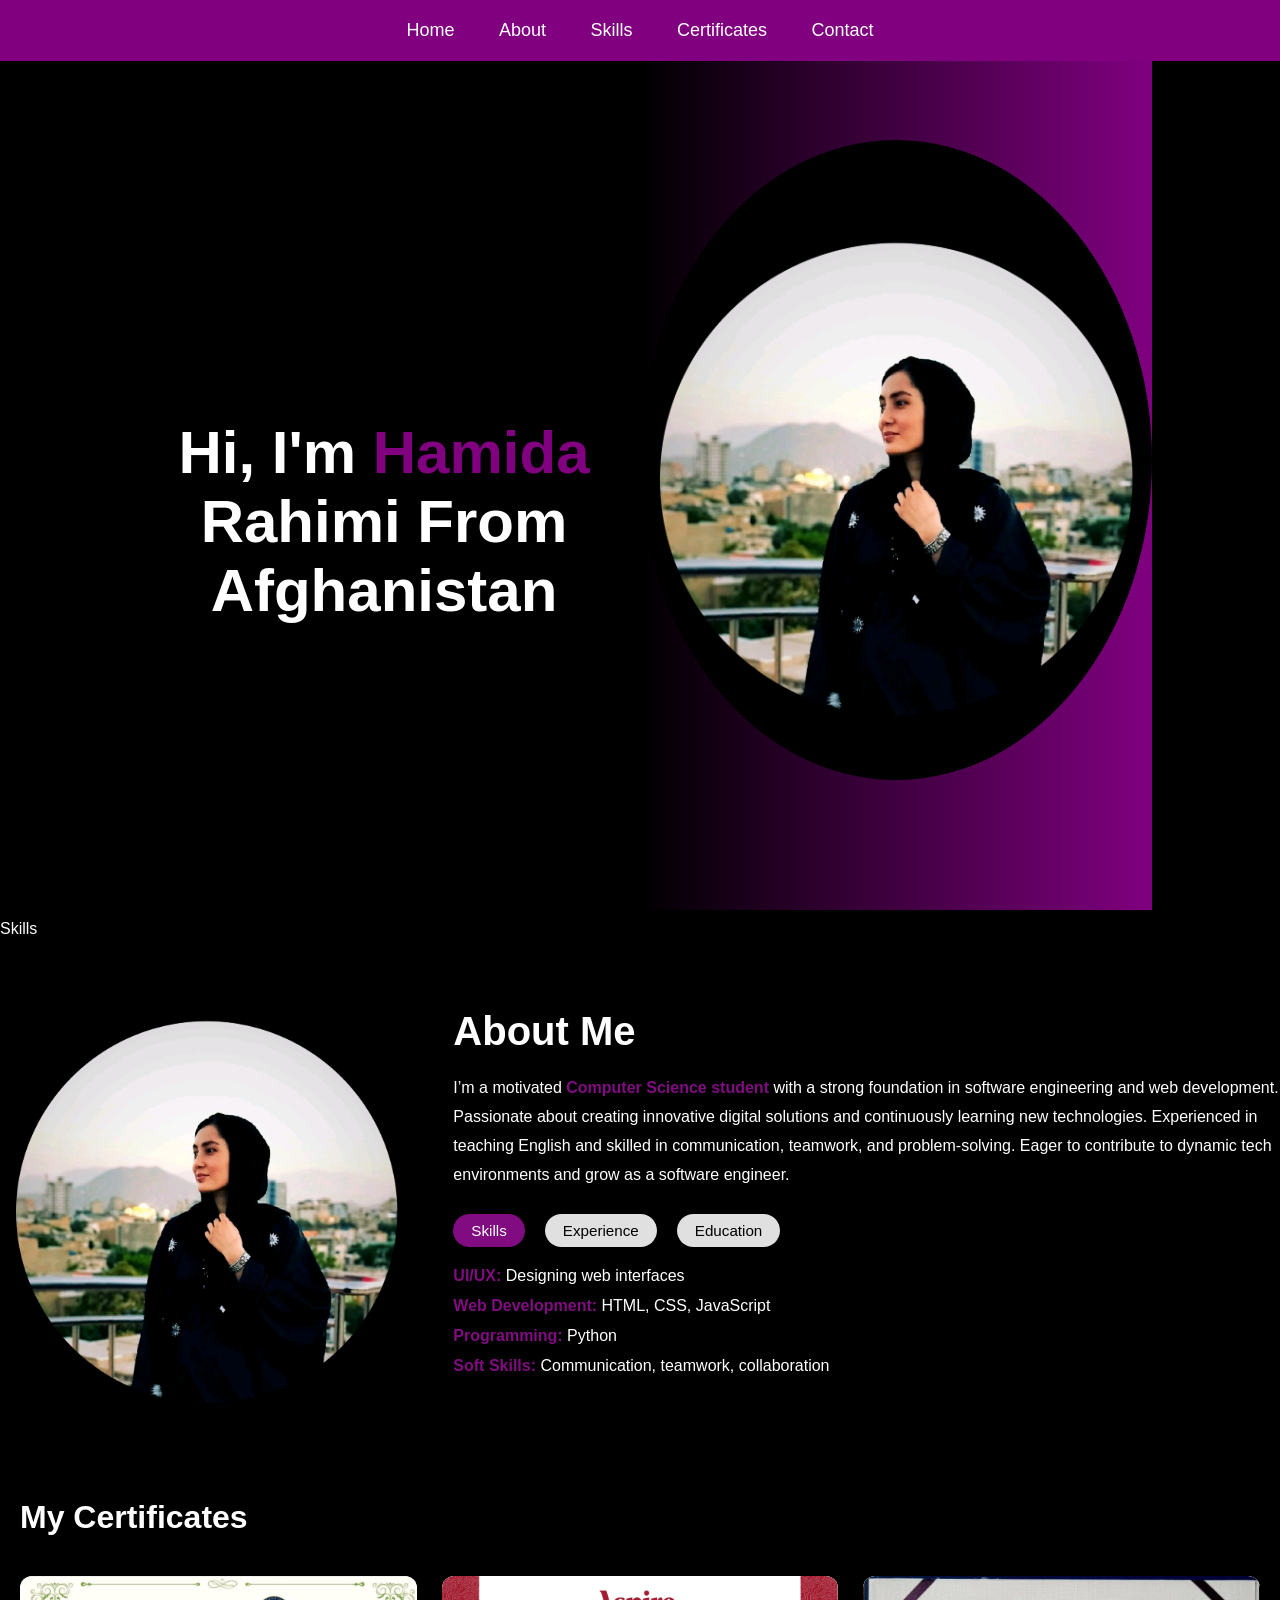
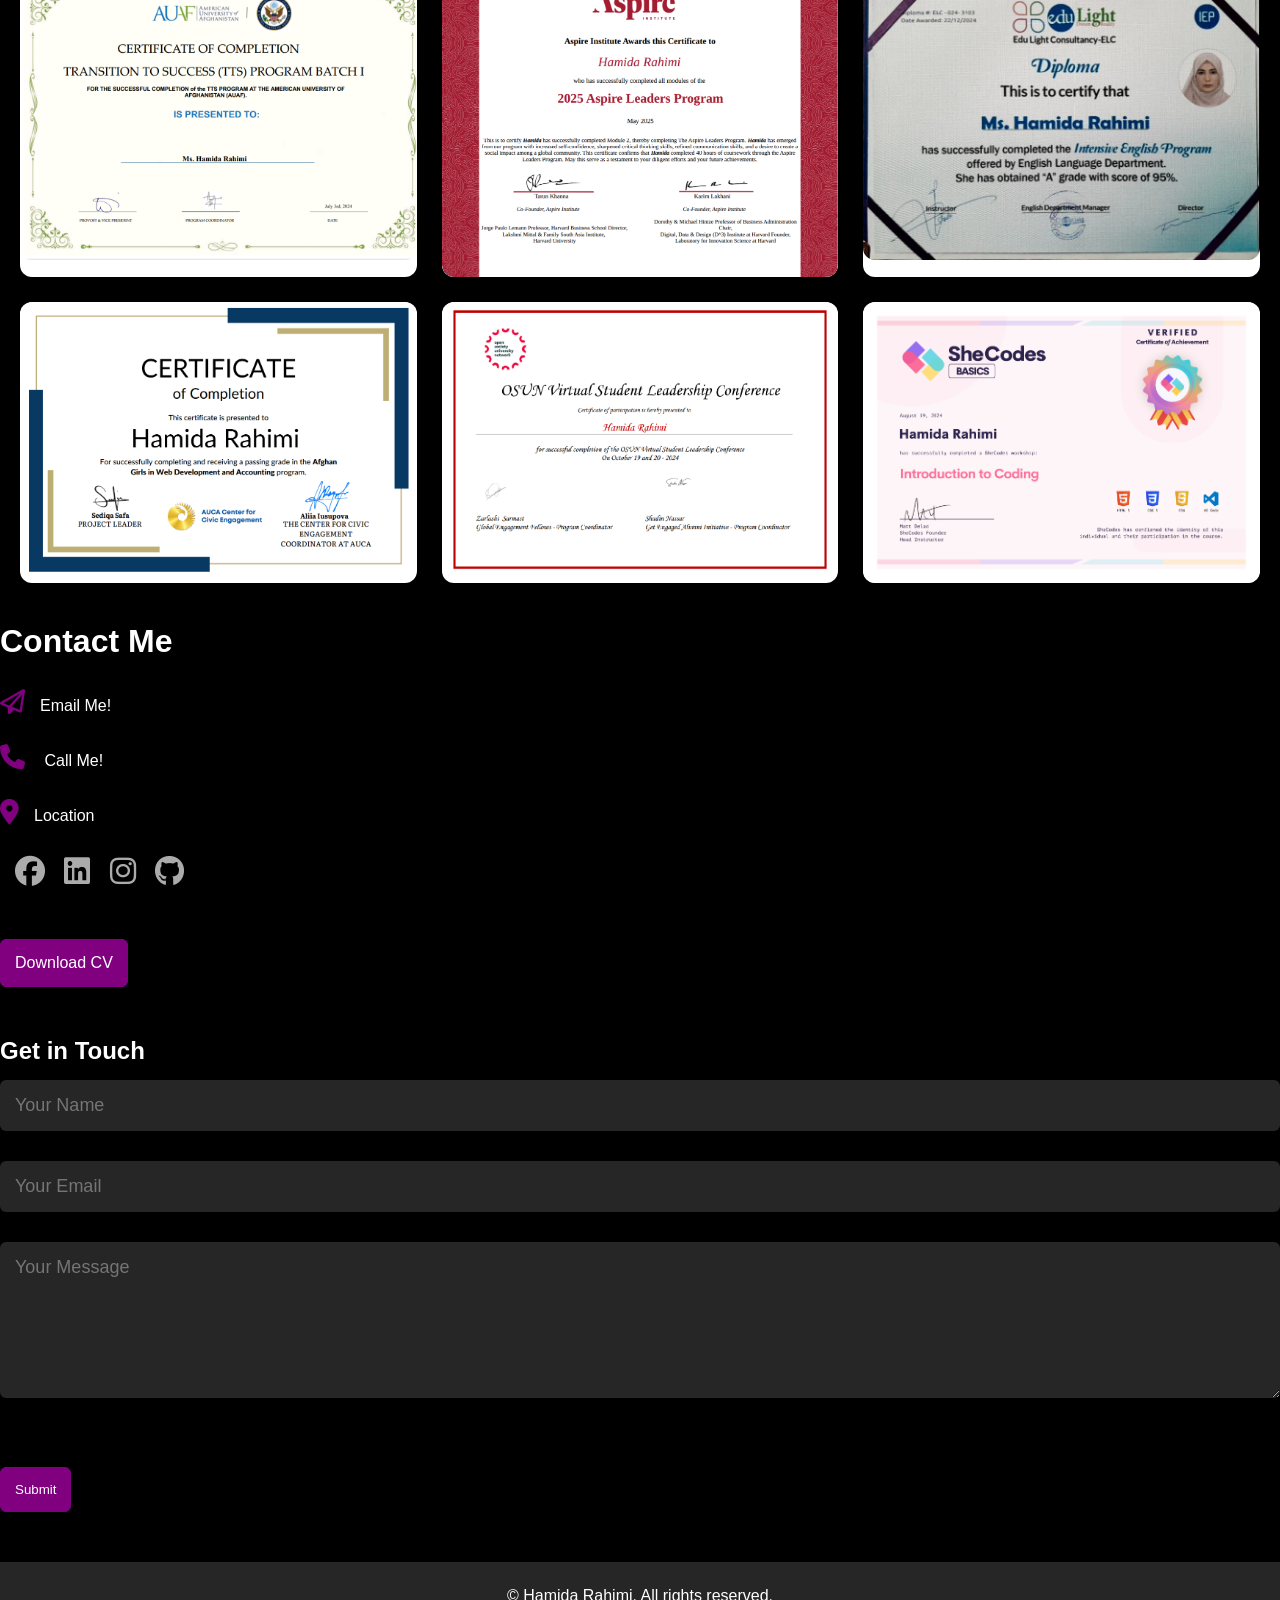
==== commit 10f86214: "Remove commented-out About section and improve Contact section layout" ====
--- a/profilio.html
+++ b/profilio.html
@@ -34,67 +34,9 @@
         </div>
     </div>
 
-    <!-- about section -->
-
-    <!-- <div id="about">
-        <div class="container">
-            <div class="row">
-                <div class="about-col-1">
-                    <img src="hamid1.png">
-                </div>
-                <div class="about-col-2">
-                    <h1 class="sub-title">About Me </h1>
-                    <p>
-                        Motivated Computer Science student with a strong foundation in software 
-                        engineering, web development. Passionate about building innovative 
-                        digital solutions and continuously learning new technologies. Experienced in teaching English
-                         and skilled in communication, teamwork, and problem-solving. Eager to contribute to dynamic
-                          tech environments and grow as a software engineer.
-                    </p>
-                    <div class="tab-titles">
+
                         <p class="tab-links active-link" onclick="opentab('skills')">Skills</p>
-                        <p class="tab-links" onclick="opentab('experience')">Experience</p>
-                        <p class="tab-links" onclick="opentab('education')">Education</p>
-                    </div>
-                    <div class="tab-contents active-tab" id="skills">
-                        <ul>
-                            <li><span>UI/UX</span><br> Designing web interface</li>
-                            <li><span>Web Development</span><br> Web app development, <br> HTML, CSS and JavaScript</li>
-                            <li><span>Comprehending skills</span><br> Open Dicusssion</li>
-                            <li><span>Good- Intraction with others</span><br> In puplic places</li>
-                            <li><span>Team Collaboration skills</span><br> Group works, social Communication</li>
-                            <li><span>Programming language</span><br> Python</li>
-                        </ul>
-                    </div>
-
-                    <div class="tab-contents" id="experience">
-                        <ul>
-                            <li><span>English/computer volunteer instructor (6 months)</span><br> Humanitarian organization for social welfare(HOSW)</li>
-                            <li><span>English language Instructor Asistant(5 Months)</span><br> Star Educational Sociaty |Bamyan province|</li>
-                            <li><span>English Language Trainer </span><br> Private School | Daikundi Provice| </li>
-                            <li><span>Speaking Trainer</span><br> GPC organization |Online-Class| </li>
-
-                        </ul>
-                    </div>
-
-                    <div class="tab-contents" id="education">
-                        <ul>
-                            <li><span>2022</span><br> Graduated From School(Tagab Female High School)</li>
-                            <li><span>2023</span><br> Completed TTS Program at AUAF </li>
-                            <li><span>2024</span><br> Began Undergraduate Studies at AUAF</li>
-                            <li><span>2024</span><br> C1 level Graduated from Edu-light English Center</li>
-                            <li><span>2025-Current</span><br> Majoring in Computer Science at AUAF</li>
-                            <li><span>2025-Current</span><br> Web Development at HWRO</li>
-                            
-                        </ul>
-                    </div>
-                </div>
-            </div>
-        </div>
-    </div> -->
-
-
-
+                        <p class="t
 
     <!-- About Section -->
 <section id="about" class="about">
@@ -256,7 +198,7 @@
                     <h1 class="sub-title">Contact Me</h1>
                     <p> <i class="fa-regular fa-paper-plane"></i><a href="mailto:hamidarahimi154@gmail.com" style="text-decoration: none; color: white;">Email Me!</a></p>
                     <p> <i class="fa-solid fa-phone"></i> <a href="tel:+93777700831" style="text-decoration: none; color: white;">Call Me!</a></p>
-                    <p> <i class="fa-solid fa-location-dot"></i><a href="https://maps.app.goo.gl/VafP9FUpVTHmqbGw8" style="text-decoration: none; color: white;" >View my location</p>
+                    <p> <i class="fa-solid fa-location-dot"></i><a href="https://maps.app.goo.gl/VafP9FUpVTHmqbGw8" style="text-decoration: none; color: white;" >Location</p>
                     <div class="social-icons">
                         <a href="https://www.facebook.com/share/16F153yAP7/"><i class="fa-brands fa-facebook"></i></a>
                         <a href="https://www.linkedin.com/in/hamida-rahimi-b41926293?utm_source=share&utm_campaign=share_via&utm_content=profile&utm_medium=android_app"><i class="fa-brands fa-linkedin"></i></a>
@@ -267,6 +209,7 @@
                     <a href="Rahimi CV.pdf" download class="btn btn2">Download CV</a>
                 </div>
                 <div class="contact-right">
+                  <h2>Get in Touch</h2>
                     <form>
                         <input type="text" name="Name" placeholder="Your Name" required>
                         <input type="email" name="email" placeholder="Your Email" required>
@@ -283,23 +226,6 @@
     </footer>
      </div> 
 
-     
-    <!-- <script>
-
-        var tablinks = document.getElementsByClassName("tab-links");
-        var tabcontents = document.getElementsByClassName("tab-contents");
-        function opentab(tabname){
-            for(tablink of tablinks){
-                tablink.classList.remove("active-link");
-            }
-            for(tabcontent of tabcontents){
-                tabcontent.classList.remove("active-tab");
-            }
-            event.currentTarget.classList.add("active-link");
-            document.getElementById(tabname).classList.add("active-tab")
-        }
-    </script> -->
-
     <script>
   // Select all tab buttons and tab content divs
   const tabButtons = document.querySelectorAll('.tab-btn');
